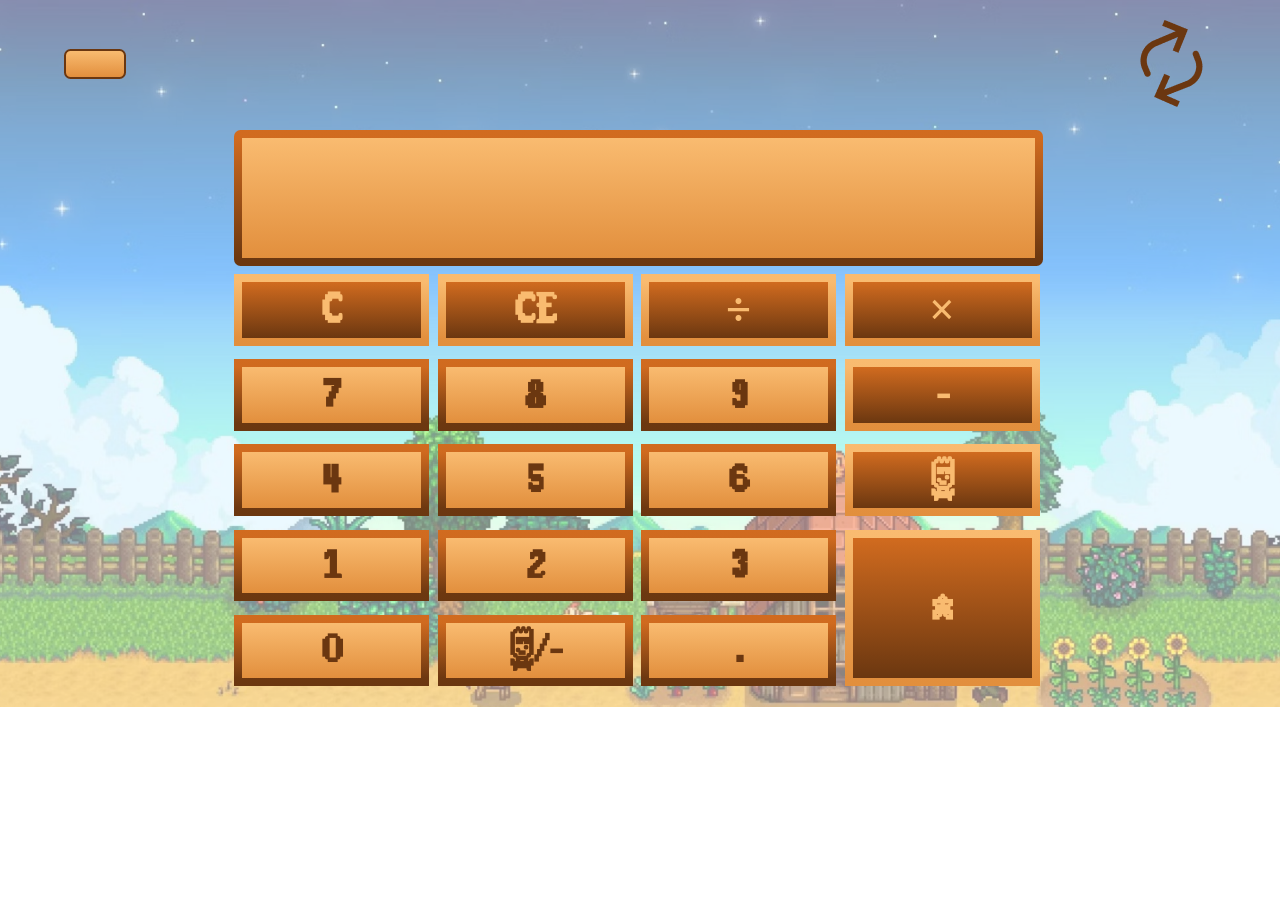
==== html/basica.html @ dc7f8792 "feat: first commit" ====
<!DOCTYPE html>
<html lang="pt-Br">

<head>
    <meta charset="UTF-8">
    <meta http-equiv="X-UA-Compatible" content="IE=edge">
    <meta name="viewport" content="width=device-width, initial-scale=1.0">
    <link rel="shortcut icon" href="favicon.ico" type="image/x-icon">
    <link rel="stylesheet" href="../css/basica.css">
    <script src="../js/basica.js" defer></script>
    <title>Calculadora</title>
</head>

<header class="cabecalho">
	<a class="voltar" href="../index.html">	</a>
	<img src="../img/inverter.png" alt="duas setas">
</header>

<body>
	<div class="container">
				<div class="calculator">

					<table>
						<tr>
							<td colspan="4">
								<input type="text" id="display" readonly>
							</td>
						</tr>
						<tr>
							<td><button class="calculatorButtons" id="cleanDisplay" value="C">C</td>
							<td><button class="calculatorButtons" id="deleteDigit" value="CE">CE</td>
							<td><button class="calculatorButtons" id="division" value="/">&divide;</td>
							<td><button class="calculatorButtons" id="multiplication" value="*">&times;</td>
						</tr>
						<tr>
							<td><button class="calculatorButtons" id="num7" value="7">7</td>
							<td><button class="calculatorButtons" id="num8" value="8">8</td>
							<td><button class="calculatorButtons" id="num9" value="9">9</td>
							<td><button class="calculatorButtons" id="subtraction" value="-">-</td>
						</tr>
						<tr>
							<td><button class="calculatorButtons" id="num4" value="4">4</td>
							<td><button class="calculatorButtons" id="num5" value="5">5</td>
							<td><button class="calculatorButtons" id="num6" value="6">6</td>
							<td><button class="calculatorButtons" id="sum" value="+">+</td>
							
						</tr>
						<tr>
							<td><button class="calculatorButtons" id="num1" value="1">1</td>
							<td><button class="calculatorButtons" id="num2" value="2">2</td>
							<td><button class="calculatorButtons" id="num3" value="3">3</td>
							<td rowspan="2"><button class="calculatorButtons" id="result" value="=">=</td>
							
						</tr>
						<tr>
                            <td><button class="calculatorButtons" id="num0" value="0">0</td>
                            <td><button class="calculatorButtons" id="buraco" value="+/-">+/-</td>
                            <td><button class="calculatorButtons" id="point" value=".">.</td>
						</tr>
					</table>
				</div>
	</div>
</body>

</html>
---- css/basica.css ----
@charset "UTF-8";

* {
  font-family: Arial, Helvetica, sans-serif;
  font-weight: bold;
  font-size:small;
  color: #3f413d;
  margin: 0;
  padding: 0;
}

@font-face {
  font-family: stardew;
  src: url(../font/Stardew_Valley.ttf);
} 

:root{
  --cor-base: linear-gradient(#F9BB70, #E28F3D);
  --cor-escura: #6B3710;
  --cor-inversa: linear-gradient(#D16B1F, #6B3710);
}

.container {
  display: flex;
  justify-content: center;
  align-items: center;
  margin: 0.3%;
}

body{
  background-image: url(../img/fundocalculadora.png);
  background-size:cover;
  background-repeat: no-repeat;
}

.cabecalho{
  display: flex;
  flex-direction: row;
  justify-content: space-between;
  margin: 1% 5%;
}

.voltar{
  background-image: var(--cor-base);
  font-family: stardew;
  text-align: center;
  align-content: center;
  text-decoration: none;
  color: black;
  border: solid 2px var(--cor-escura); 
  border-radius: 0.5rem;
  align-self: center;
  width: 5%;
  height: 2rem;
  transition: 0.2s;
}

.voltar:hover{
  width: 5.5%;
  height: 2.2rem;
}

#display {
  background-image: var(--cor-base);
  font-family: stardew;
  font-size: 250%;
  color: var(--cor-escura);
  font-weight: 100;
  padding: 15px;
  border-radius: 0.5rem;
  margin-bottom: 0.5rem;
  text-align: right;
  height: 10vh;
  align-self: center;
  width: 94%;
  border: 8px solid;
  border-image: var(--cor-inversa) 1;
}

.calculatorButtons{
  width: 15rem;
  height: 5.5rem;
  border: none;
  margin-right: 0.5rem;
  margin-bottom: 0.9rem;
  background-image: var(--cor-base);
  border: solid 10px var(--cor-escura);
  text-align: center;
  font-size: 350%;
  font-family: stardew;
  color: var(--cor-escura);
  border: 8px solid;
  border-image: var(--cor-inversa) 1;
  cursor: pointer;
}

.calculatorButtons:active {
  transform: translateY(0.1vh);
  box-shadow: 0 2px #6B3710;
}

#cleanDisplay, #deleteDigit, #division, #multiplication, #subtraction, #sum, #result{
  background-image: var(--cor-inversa);
  border: solid 10px #F9BB70;
  color: #F9BB70;
  border: 8px solid;
  border-image: var(--cor-base) 1;
}

#result{
  height: 12rem;
}

#num0{
  width: 15rem;
}
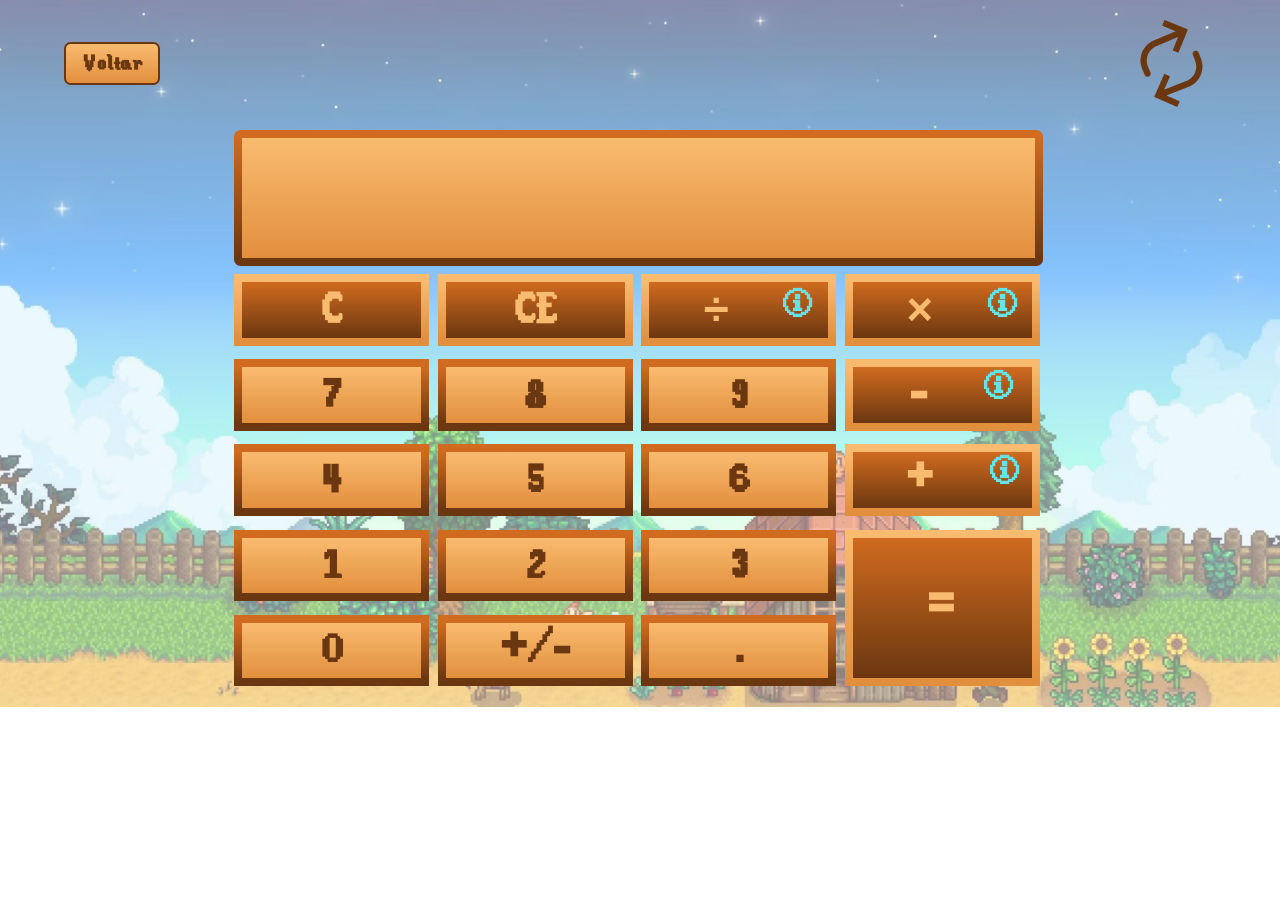
==== commit 1d3202e5: "teste de conexão" ====
--- a/html/basica.html
+++ b/html/basica.html
@@ -8,58 +8,77 @@
     <link rel="shortcut icon" href="favicon.ico" type="image/x-icon">
     <link rel="stylesheet" href="../css/basica.css">
     <script src="../js/basica.js" defer></script>
-    <title>Calculadora</title>
+    <title>Calculadora basica</title>
 </head>
 
 <header class="cabecalho">
-	<a class="voltar" href="../index.html">	</a>
+	<a class="voltar" href="../index.html">Voltar</a>
 	<img src="../img/inverter.png" alt="duas setas">
 </header>
 
 <body>
-	<div class="container">
-				<div class="calculator">
+    <div class="container">
+        <div class="calculator">
+            <table>
+                <tr>
+                    <td colspan="4">
+                        <input type="text" id="display" readonly>
+                    </td>
+                </tr>
+                <tr>
+                    <td><button class="calculatorButtons" id="cleanDisplay" value="C">C</button></td>
+                    <td><button class="calculatorButtons" id="deleteDigit" value="CE">CE</button></td>
+                    <td>
+                        <button class="calculatorButtons" id="division" value="/">&divide;
+                            <span class="info-icon" title="Divisão">🛈</span>
+                        </button>
+                    </td>
+                    <td>
+                        <button class="calculatorButtons" id="multiplication" value="*">&times;
+                            <span class="info-icon" title="Multiplicação">🛈</span>
+                        </button>
+                    </td>
+                </tr>
+                <tr>
+                    <td><button class="calculatorButtons" id="num7" value="7">7</button></td>
+                    <td><button class="calculatorButtons" id="num8" value="8">8</button></td>
+                    <td><button class="calculatorButtons" id="num9" value="9">9</button></td>
+                    <td>
+                        <button class="calculatorButtons" id="subtraction" value="-">-
+                            <span class="info-icon" title="Subtração">🛈</span>
+                        </button>
+                    </td>
+                </tr>
+                <tr>
+                    <td><button class="calculatorButtons" id="num4" value="4">4</button></td>
+                    <td><button class="calculatorButtons" id="num5" value="5">5</button></td>
+                    <td><button class="calculatorButtons" id="num6" value="6">6</button></td>
+                    <td>
+                        <button class="calculatorButtons" id="sum" value="+">+
+                            <span class="info-icon" title="Adição">🛈</span>
+                        </button>
+                    </td>
+                </tr>
+                <tr>
+                    <td><button class="calculatorButtons" id="num1" value="1">1</button></td>
+                    <td><button class="calculatorButtons" id="num2" value="2">2</button></td>
+                    <td><button class="calculatorButtons" id="num3" value="3">3</button></td>
+                    <td rowspan="2"><button class="calculatorButtons" id="result" value="=">=</button></td>
+                </tr>
+                <tr>
+                    <td><button class="calculatorButtons" id="num0" value="0">0</button></td>
+                    <td><button class="calculatorButtons" id="buraco" value="+/-">+/-</button></td>
+                    <td><button class="calculatorButtons" id="point" value=".">.</button></td>
+                </tr>
+            </table>
+        </div>
+    </div>
 
-					<table>
-						<tr>
-							<td colspan="4">
-								<input type="text" id="display" readonly>
-							</td>
-						</tr>
-						<tr>
-							<td><button class="calculatorButtons" id="cleanDisplay" value="C">C</td>
-							<td><button class="calculatorButtons" id="deleteDigit" value="CE">CE</td>
-							<td><button class="calculatorButtons" id="division" value="/">&divide;</td>
-							<td><button class="calculatorButtons" id="multiplication" value="*">&times;</td>
-						</tr>
-						<tr>
-							<td><button class="calculatorButtons" id="num7" value="7">7</td>
-							<td><button class="calculatorButtons" id="num8" value="8">8</td>
-							<td><button class="calculatorButtons" id="num9" value="9">9</td>
-							<td><button class="calculatorButtons" id="subtraction" value="-">-</td>
-						</tr>
-						<tr>
-							<td><button class="calculatorButtons" id="num4" value="4">4</td>
-							<td><button class="calculatorButtons" id="num5" value="5">5</td>
-							<td><button class="calculatorButtons" id="num6" value="6">6</td>
-							<td><button class="calculatorButtons" id="sum" value="+">+</td>
-							
-						</tr>
-						<tr>
-							<td><button class="calculatorButtons" id="num1" value="1">1</td>
-							<td><button class="calculatorButtons" id="num2" value="2">2</td>
-							<td><button class="calculatorButtons" id="num3" value="3">3</td>
-							<td rowspan="2"><button class="calculatorButtons" id="result" value="=">=</td>
-							
-						</tr>
-						<tr>
-                            <td><button class="calculatorButtons" id="num0" value="0">0</td>
-                            <td><button class="calculatorButtons" id="buraco" value="+/-">+/-</td>
-                            <td><button class="calculatorButtons" id="point" value=".">.</td>
-						</tr>
-					</table>
-				</div>
-	</div>
+    <!-- Modal para exibir a imagem -->
+    <div class="modal" id="infoModal">
+        <img id="modalImage" src="" alt="Informação">
+    </div>
+
 </body>
 
 </html>
--- a/css/basica.css
+++ b/css/basica.css
@@ -12,12 +12,18 @@
 @font-face {
   font-family: stardew;
   src: url(../font/Stardew_Valley.ttf);
-} 
+}
+
+@font-face{
+  font-family: minecraft;
+  src: url(../font/Minecraft.ttf);
+}
 
 :root{
   --cor-base: linear-gradient(#F9BB70, #E28F3D);
   --cor-escura: #6B3710;
   --cor-inversa: linear-gradient(#D16B1F, #6B3710);
+  --icone-info: #64E4E8;
 }
 
 .container {
@@ -43,26 +49,27 @@
 .voltar{
   background-image: var(--cor-base);
   font-family: stardew;
+  font-size: 190%;
   text-align: center;
   align-content: center;
   text-decoration: none;
-  color: black;
+  color: #6B3710;
   border: solid 2px var(--cor-escura); 
   border-radius: 0.5rem;
   align-self: center;
-  width: 5%;
-  height: 2rem;
+  width: 8%;
+  height: 3rem;
   transition: 0.2s;
 }
 
 .voltar:hover{
-  width: 5.5%;
-  height: 2.2rem;
+  width: 10%;
+  height: 3.3rem;
 }
 
 #display {
   background-image: var(--cor-base);
-  font-family: stardew;
+  font-family: minecraft;
   font-size: 250%;
   color: var(--cor-escura);
   font-weight: 100;
@@ -109,8 +116,44 @@
 
 #result{
   height: 12rem;
+  font-family: minecraft;
+}
+
+ #subtraction, #sum, #buraco{
+  font-family: minecraft;  
+}
+
+#multiplication, #division{
+  font-family: 'Gill Sans', 'Gill Sans MT', Calibri, 'Trebuchet MS', sans-serif;
+  font-weight: 700;
 }
 
 #num0{
   width: 15rem;
+}
+
+.info-icon {
+  font-size: 0.7em;
+  position: relative;
+  top: -10px;
+  right: -40px;
+  cursor: pointer;
+  color: var(--icone-info);
+}
+/* Estilo do modal */
+.modal {
+  display: none; /* Oculto por padrão */
+  position: fixed;
+  z-index: 1000; /* Fica acima de outros elementos */
+  left: 0;
+  top: 0;
+  width: 100%;
+  height: 100%;
+  background-color: rgba(0, 0, 0, 0.7); /* Fundo semi-transparente */
+  justify-content: center;
+  align-items: center;
+}
+.modal img {
+  max-width: 80%; /* Limita a largura da imagem */
+  max-height: 80%; /* Limita a altura da imagem */
 }
